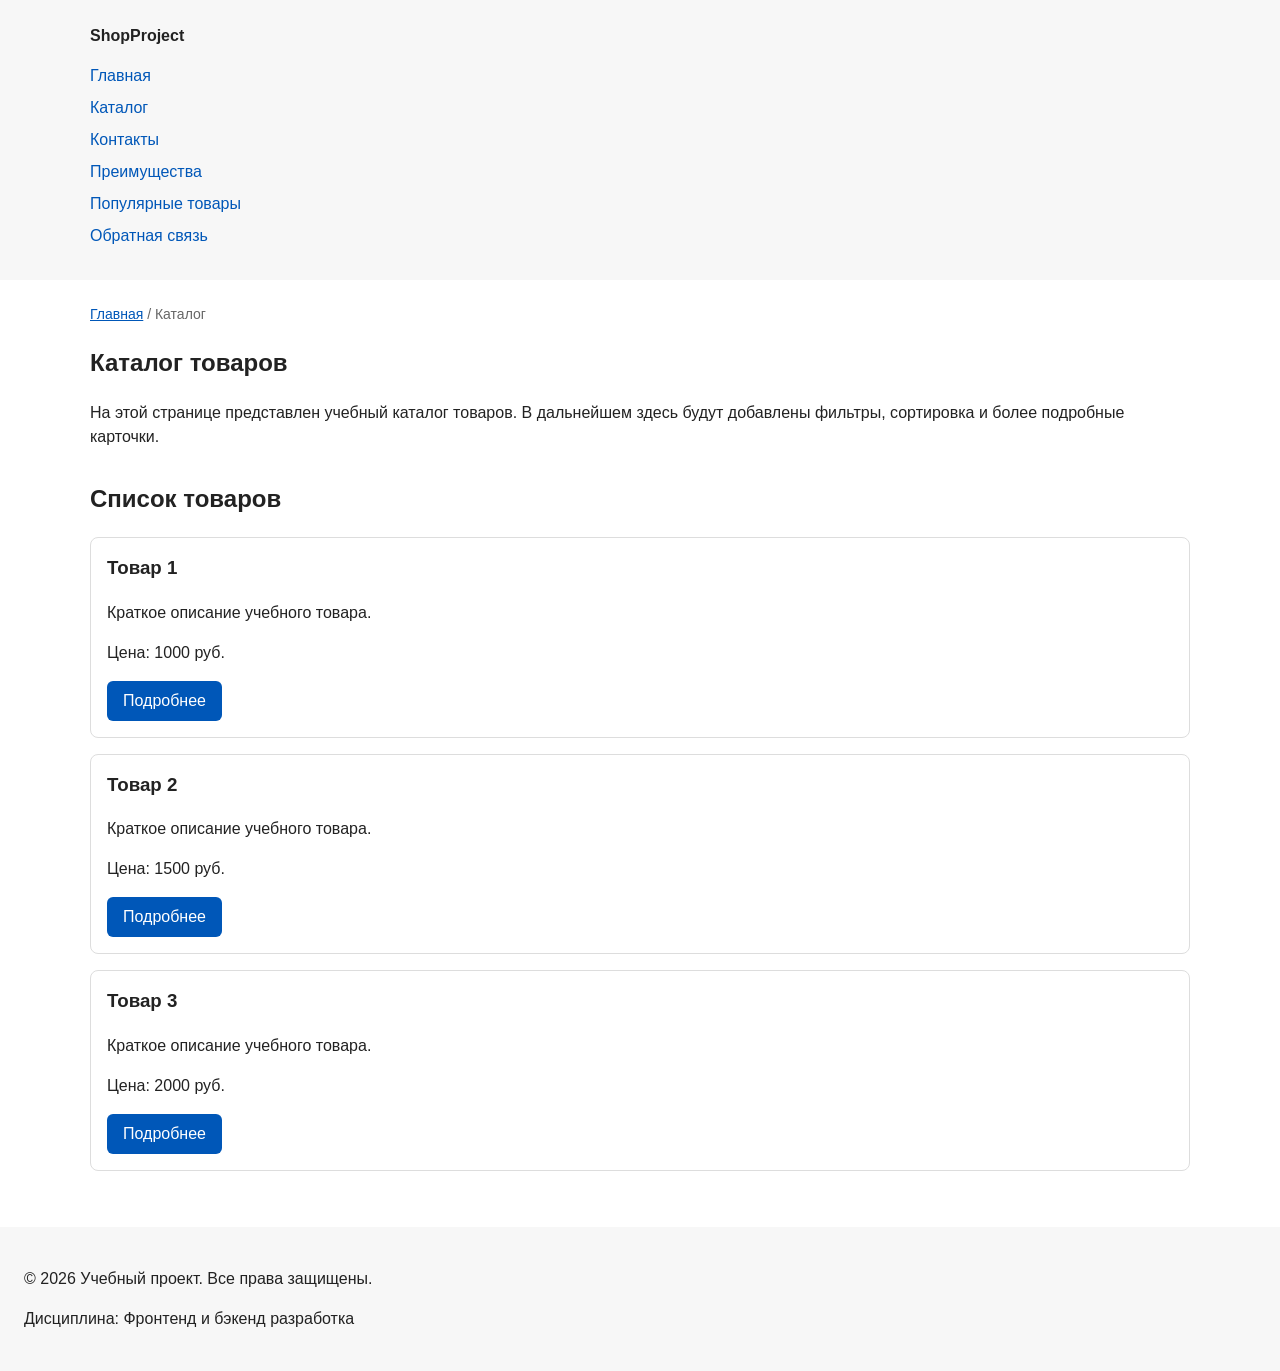
==== catalog.html @ d20fd54a "feat: add multi-page structure navigation and anchors" ====
<!DOCTYPE html>
<html lang="ru">
<head>
  <meta charset="UTF-8">
  <meta name="viewport" content="width=device-width, initial-scale=1.0">
  <meta name="description" content="Каталог товаров учебного интернет-магазина.">
  <title>Каталог товаров — Учебный интернет-магазин</title>
  <link rel="stylesheet" href="css/style.css">

  <meta property="og:type" content="website">
  <meta property="og:title" content="Учебный интернет-магазин">
  <meta property="og:description" content="Учебный frontend-проект интернет-магазина.">
  <meta property="og:image" content="https://username.github.io/kr1-html-css-shop/images/preview.jpg">
</head>
<body>
  <header>
    <div class="site-header">
      <a class="site-logo" href="index.html">ShopProject</a>

      <nav class="site-nav" aria-label="Основная навигация">
        <ul class="site-nav__list">
          <li><a href="index.html">Главная</a></li>
          <li><a href="catalog.html">Каталог</a></li>
          <li><a href="contacts.html">Контакты</a></li>
          <li><a href="index.html#advantages">Преимущества</a></li>
          <li><a href="index.html#popular">Популярные товары</a></li>
          <li><a href="index.html#contacts">Обратная связь</a></li>
        </ul>
      </nav>
    </div>
  </header>

  <main>
    <nav class="breadcrumbs" aria-label="Хлебные крошки">
      <a href="index.html">Главная</a>
      <span>Каталог</span>
    </nav>

    <section class="section">
      <h1>Каталог товаров</h1>
      <p>
        На этой странице представлен учебный каталог товаров.
        В дальнейшем здесь будут добавлены фильтры, сортировка и более
        подробные карточки.
      </p>
    </section>

    <section class="section">
      <h2>Список товаров</h2>

      <article class="product-card">
        <h3>Товар 1</h3>
        <p>Краткое описание учебного товара.</p>
        <p>Цена: 1000 руб.</p>
        <a class="button" href="index.html#popular">Подробнее</a>
      </article>

      <article class="product-card">
        <h3>Товар 2</h3>
        <p>Краткое описание учебного товара.</p>
        <p>Цена: 1500 руб.</p>
        <a class="button" href="index.html#popular">Подробнее</a>
      </article>

      <article class="product-card">
        <h3>Товар 3</h3>
        <p>Краткое описание учебного товара.</p>
        <p>Цена: 2000 руб.</p>
        <a class="button" href="index.html#popular">Подробнее</a>
      </article>
    </section>
  </main>

  <footer>
    <p>&copy; 2026 Учебный проект. Все права защищены.</p>
    <p>Дисциплина: Фронтенд и бэкенд разработка</p>
  </footer>
</body>
</html>
---- css/style.css ----
/* ===============================
   1. Переменные проекта
   =============================== */

:root {
  /* Основные цвета проекта */
  --color-bg: #ffffff;
  --color-text: #222222;
  --color-muted: #666666;
  --color-primary: #0057b8;
  --color-primary-dark: #003f86;
  --color-border: #dddddd;
  --color-surface: #f7f7f7;
  --color-surface-accent: #eef5ff;
  --color-danger: #b00020;
  --color-success: #168a2f;
  --color-success-bg: #eefaf0;
  --color-white: #ffffff;

  /* Отступы */
  --space-xs: 4px;
  --space-sm: 8px;
  --space-md: 16px;
  --space-lg: 24px;
  --space-xl: 32px;

  /* Скругления */
  --radius-sm: 6px;
  --radius-md: 8px;
  --radius-lg: 12px;

  /* Размеры */
  --container-width: 1100px;
}




/*

  Универсальное правило для всех элементов.

  border-box делает расчёт размеров более понятным:

  width включает content, padding и border.

*/


/*

  Убираем стандартный внешний отступ браузера у body.

  Без этого вокруг страницы может появиться белая рамка.

*/

/* ===============================
   2. Базовые стили
   =============================== */

* {
  box-sizing: border-box;
}

html {
  scroll-behavior: smooth;
}

body {
  margin: 0;
  font-family: Arial, sans-serif;
  line-height: 1.5;
  color: var(--color-text);
  background-color: var(--color-bg);
}


/*

  Задаём внутренние отступы для основных областей страницы.

  Это делает содержимое визуально отделённым от краёв окна браузера.

*/

header,
main,
footer {
  padding: var(--space-lg);
}



/*

  Оформляем шапку страницы.

  Пока используется простой светло-серый фон.

*/

header {
  background-color: var(--color-surface);
}

footer {
  background-color: var(--color-surface);
}


.breadcrumbs {
  max-width: var(--container-width);
  margin: 0 auto var(--space-md);
  font-size: 14px;
  color: var(--color-muted);
}

.breadcrumbs a {
  color: var(--color-primary);
}

.breadcrumbs span::before {
  content: " / ";
  color: var(--color-muted);
}

:target {
  outline: 2px dashed var(--color-primary);
  outline-offset: 4px;
}


/* ===============================
   3. Общие элементы интерфейса
   =============================== */

a {
  color: var(--color-primary);
}

a:hover {
  color: var(--color-primary-dark);
}

a:focus-visible {
  outline: 2px solid var(--color-primary);
  outline-offset: 3px;
}


/*

  Ограничиваем ширину содержимого шапки,

  чтобы оно не растягивалось слишком сильно на широких экранах.

*/

.site-header {

  max-width: 1100px;

  margin: 0 auto;

}



/*

  Оформляем текстовый логотип.

*/

.site-logo {

  font-weight: bold;

  text-decoration: none;

  color: #222222;

}



/*

  Убираем стандартные отступы и маркеры списка навигации.

*/

.site-nav__list {

  padding: 0;

  margin: 16px 0 0;

  list-style: none;

}



/*

  Добавляем расстояние между пунктами меню.

*/

.site-nav__list li {

  margin-bottom: 8px;

}



/*

  Оформляем ссылки меню.

*/

.site-nav__list a {

  color: #0057b8;

  text-decoration: none;

}



/*

  При наведении мыши подчёркиваем ссылку.

  Подробно состояния интерфейса будут рассмотрены в практической работе 1.7.

*/

.site-nav__list a:hover {

  text-decoration: underline;

}







/*

  Hero-блок — первый крупный блок страницы.

  Он визуально отделяется от остальных разделов фоном и отступами.

*/

/* ===============================
   4. Компоненты страницы
   =============================== */

.hero {
  max-width: var(--container-width);
  margin: 0 auto var(--space-xl);
  padding: var(--space-xl) var(--space-lg);
  background-color: var(--color-surface-accent);
  border-radius: var(--radius-lg);
}

.section {
  max-width: var(--container-width);
  margin: 0 auto var(--space-xl);
}

.section h2 {
  margin-top: 0;
}



/*

  Общий класс для разделов страницы.

*/

.section {

  max-width: 1100px;

  margin: 0 auto 32px;

}



/*

  Убираем лишний верхний отступ у заголовков разделов.

*/

.section h2 {

  margin-top: 0;

}









/*

  Карточка товара — самостоятельный блок.

  На следующих занятиях карточки будут доработаны и выстроены в сетку.

*/

.product-card {
  margin-bottom: var(--space-md);
  padding: var(--space-md);
  border: 1px solid var(--color-border);
  border-radius: var(--radius-md);
  background-color: var(--color-bg);
}

.product-card:hover {
  border-color: var(--color-primary);
}

.product-card h3 {
  margin-top: 0;
}



/*

  Убираем лишний верхний отступ у заголовка карточки.

*/

.product-card h3 {

  margin-top: 0;

}





/*

  Пока это обычная ссылка, но визуально она оформляется как кнопка.

*/

.button {
  display: inline-block;
  padding: var(--space-sm) var(--space-md);
  color: var(--color-white);
  background-color: var(--color-primary);
  text-decoration: none;
  border: none;
  border-radius: var(--radius-sm);
  cursor: pointer;
}

.button:hover {
  background-color: var(--color-primary-dark);
}

.button:focus-visible {
  outline: 2px solid var(--color-primary);
  outline-offset: 3px;
}

.button:disabled {
  opacity: 0.6;
  cursor: not-allowed;
}



/*

  Простое состояние наведения для кнопки.

*/

.button:hover {

  background-color: #003f86;

}

/* ===============================
   4. Компоненты страницы
   =============================== */

/*

  Дополнительный информационный блок.

*/

.aside-info {
  max-width: var(--container-width);
  margin: 0 auto var(--space-xl);
  padding: var(--space-md);
  border-left: 4px solid var(--color-primary);
  background-color: var(--color-surface);
}



/* ===============================
   5. Форма и модальное окно
   =============================== */

.order-dialog {
  width: min(100% - 32px, 560px);
  padding: var(--space-lg);
  border: none;
  border-radius: var(--radius-lg);
}

.order-dialog::backdrop {
  background-color: rgba(0, 0, 0, 0.5);
}

.form-field {
  margin-bottom: var(--space-md);
}

.form-field label {
  display: block;
  margin-bottom: var(--space-xs);
}

.form-field input,
.form-field select,
.form-field textarea {
  width: 100%;
  padding: 10px 12px;
  border: 1px solid var(--color-border);
  border-radius: var(--radius-sm);
  font: inherit;
}

.form-field input[type="checkbox"] {
  width: auto;
}

.form-field small {
  display: block;
  margin-top: var(--space-xs);
  color: var(--color-muted);
}




.form-field input:hover,
.form-field select:hover,
.form-field textarea:hover {
  border-color: var(--color-primary);
}

.form-field input:focus-visible,
.form-field select:focus-visible,
.form-field textarea:focus-visible,
.form-actions button:focus-visible {
  outline: 2px solid var(--color-primary);
  outline-offset: 3px;
}

[aria-invalid="true"] {
  border-color: var(--color-danger);
}

/*

  Видимый фокус для клавиатурной навигации.

*/

.form-field input:focus-visible,

.form-field select:focus-visible,

.form-field textarea:focus-visible,

.form-actions button:focus-visible {

  outline: 2px solid #0057b8;

  outline-offset: 2px;

}



/*

  Подсветка ошибочных полей.

  Атрибут aria-invalid будет добавляться через JavaScript.

*/

[aria-invalid="true"] {

  border-color: #b00020;

}



/*

  Кнопки формы.

*/

.form-actions {

  display: flex;

  gap: 12px;

  margin-top: 20px;

}



/*

  Сообщение об успешной отправке.

*/

.success-message {
  max-width: var(--container-width);
  margin: var(--space-lg) auto;
  padding: var(--space-md);
  border-left: 4px solid var(--color-success);
  background-color: var(--color-success-bg);
}
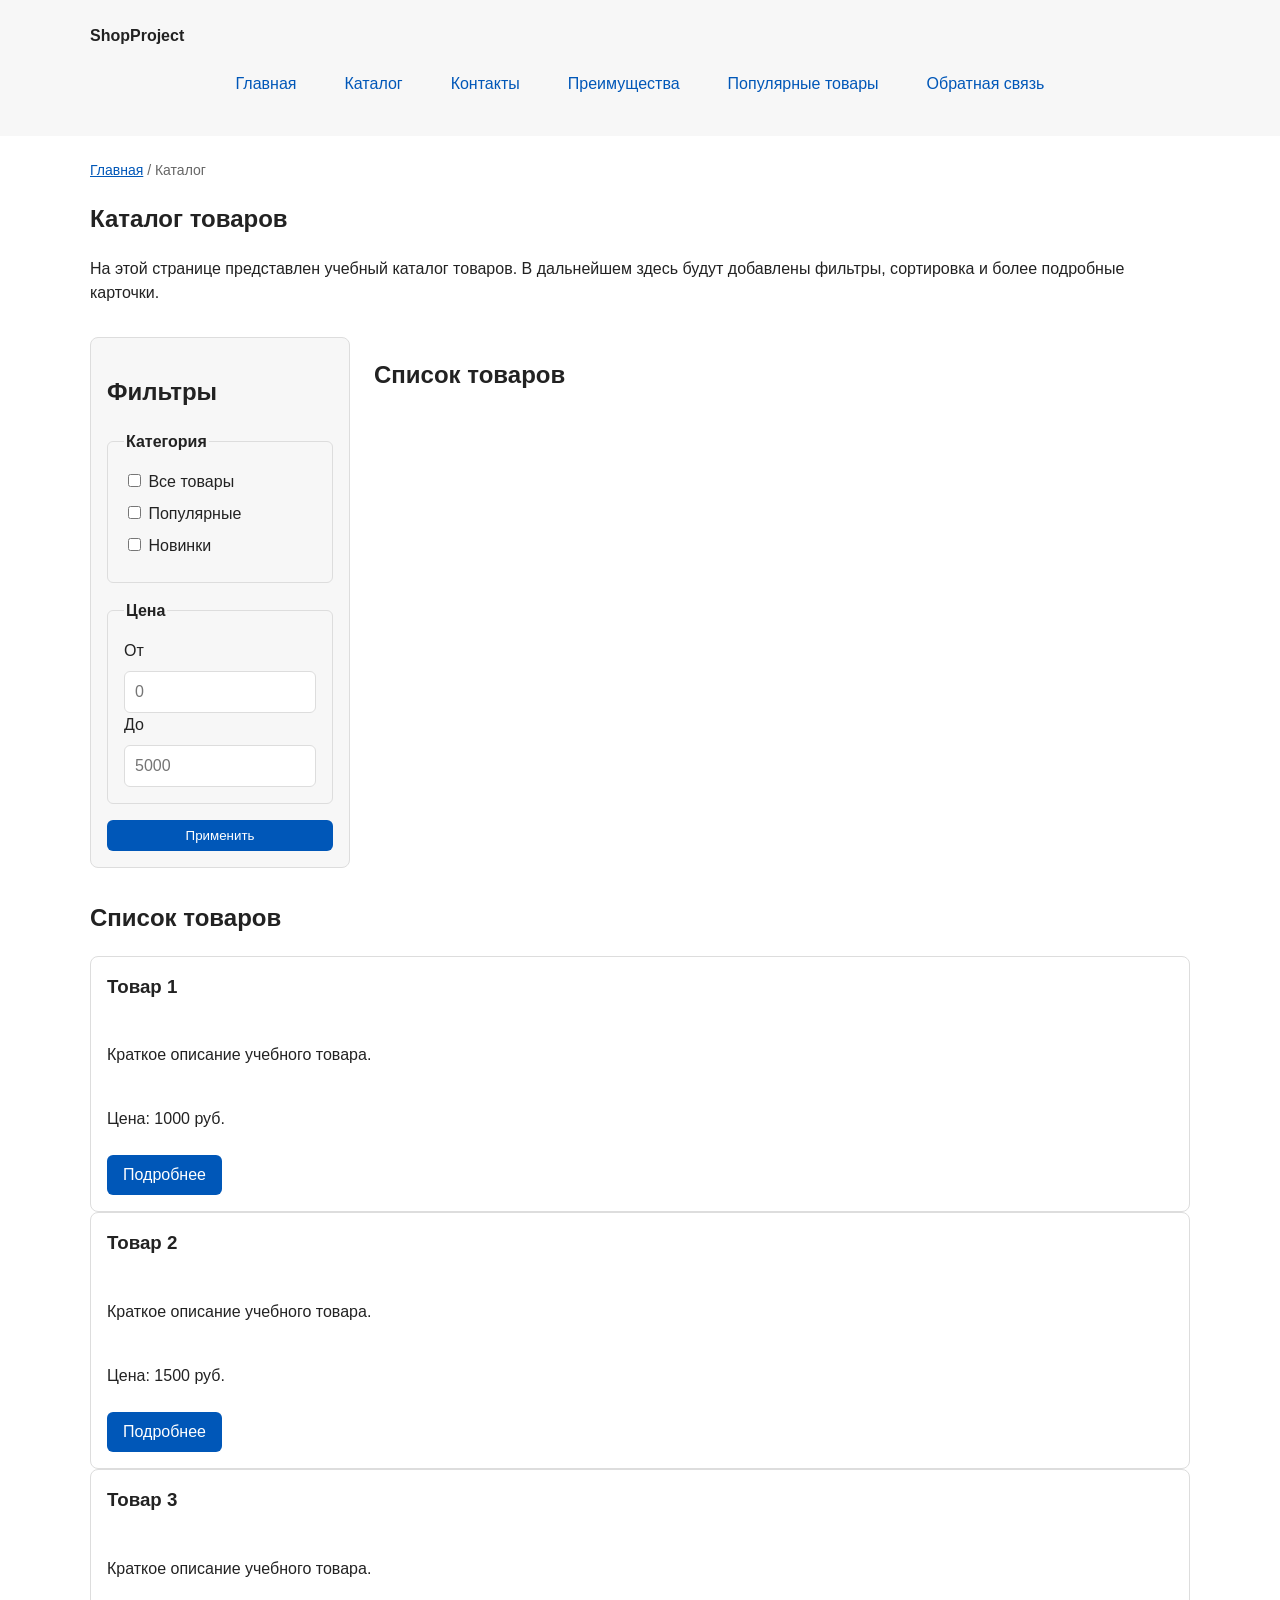
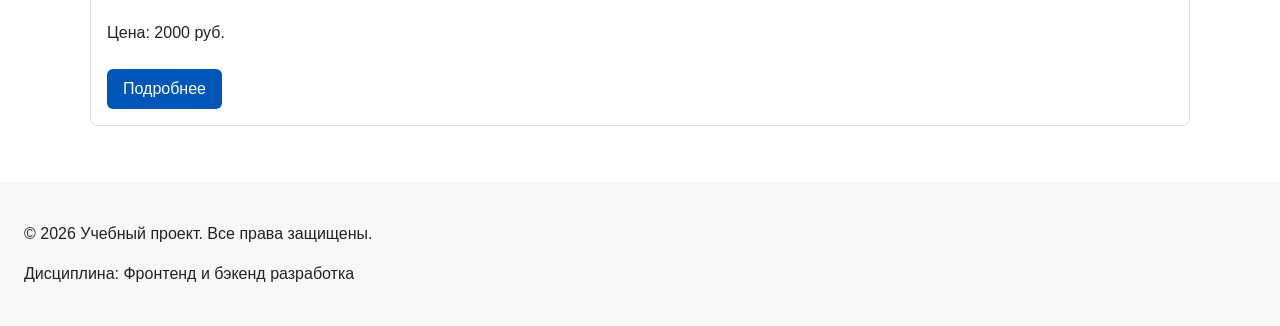
==== commit c85b996a: "feat: add flex navigation and grid catalog layout" ====
--- a/catalog.html
+++ b/catalog.html
@@ -45,6 +45,53 @@
       </p>
     </section>
 
+    <section class="catalog-layout">
+    <aside class="catalog-filters">
+        <h2>Фильтры</h2>
+
+        <form class="filters-form" action="#" method="get">
+        <fieldset>
+            <legend>Категория</legend>
+
+            <label>
+            <input type="checkbox" name="category" value="all">
+            Все товары
+            </label>
+
+            <label>
+            <input type="checkbox" name="category" value="popular">
+            Популярные
+            </label>
+
+            <label>
+            <input type="checkbox" name="category" value="new">
+            Новинки
+            </label>
+        </fieldset>
+
+        <fieldset>
+            <legend>Цена</legend>
+
+            <label for="price-from">От</label>
+            <input id="price-from" name="price-from" type="number" min="0" placeholder="0">
+
+            <label for="price-to">До</label>
+            <input id="price-to" name="price-to" type="number" min="0" placeholder="5000">
+        </fieldset>
+
+        <button class="button" type="submit">Применить</button>
+        </form>
+    </aside>
+
+    <section class="catalog-products">
+        <h2>Список товаров</h2>
+
+        <div class="products-grid">
+        <!-- Карточки товаров -->
+        </div>
+    </section>
+    </section>
+
     <section class="section">
       <h2>Список товаров</h2>
 
--- a/css/style.css
+++ b/css/style.css
@@ -36,6 +36,11 @@
 
 
 
+.products-grid {
+  display: grid;
+  grid-template-columns: repeat(3, 1fr);
+  gap: var(--space-lg);
+}
 
 /*
 
@@ -131,6 +136,55 @@
   outline-offset: 4px;
 }
 
+.catalog-layout {
+  max-width: var(--container-width);
+  margin: 0 auto var(--space-xl);
+  display: grid;
+  grid-template-columns: 260px 1fr;
+  grid-template-areas: "filters products";
+  gap: var(--space-lg);
+}
+
+.catalog-filters {
+  grid-area: filters;
+  padding: var(--space-md);
+  border: 1px solid var(--color-border);
+  border-radius: var(--radius-md);
+  background-color: var(--color-surface);
+}
+
+.catalog-products {
+  grid-area: products;
+}
+
+.filters-form {
+  display: grid;
+  gap: var(--space-md);
+}
+
+.filters-form fieldset {
+  margin: 0;
+  padding: var(--space-md);
+  border: 1px solid var(--color-border);
+  border-radius: var(--radius-sm);
+}
+
+.filters-form legend {
+  font-weight: 700;
+}
+
+.filters-form label {
+  display: block;
+  margin-bottom: var(--space-sm);
+}
+
+.filters-form input[type="number"] {
+  width: 100%;
+  padding: 8px 10px;
+  border: 1px solid var(--color-border);
+  border-radius: var(--radius-sm);
+  font: inherit;
+}
 
 /* ===============================
    3. Общие элементы интерфейса
@@ -193,13 +247,14 @@
 */
 
 .site-nav__list {
-
+  display: flex;
+  flex-wrap: wrap;
+  justify-content: center;
+  align-items: center;
+  gap: var(--space-md);
   padding: 0;
-
-  margin: 16px 0 0;
-
+  margin: var(--space-md) 0 0;
   list-style: none;
-
 }
 
 
@@ -225,11 +280,16 @@
 */
 
 .site-nav__list a {
-
-  color: #0057b8;
-
+  display: inline-block;
+  padding: var(--space-sm) var(--space-md);
+  color: var(--color-primary);
   text-decoration: none;
-
+  border-radius: var(--radius-sm);
+}
+
+.site-nav__list a:hover {
+  color: var(--color-white);
+  background-color: var(--color-primary);
 }
 
 
@@ -330,11 +390,19 @@
 */
 
 .product-card {
-  margin-bottom: var(--space-md);
+  display: flex;
+  flex-direction: column;
+  gap: var(--space-sm);
+  margin-bottom: 0;
   padding: var(--space-md);
   border: 1px solid var(--color-border);
   border-radius: var(--radius-md);
   background-color: var(--color-bg);
+}
+
+.product-card .button {
+  margin-top: auto;
+  align-self: flex-start;
 }
 
 .product-card:hover {
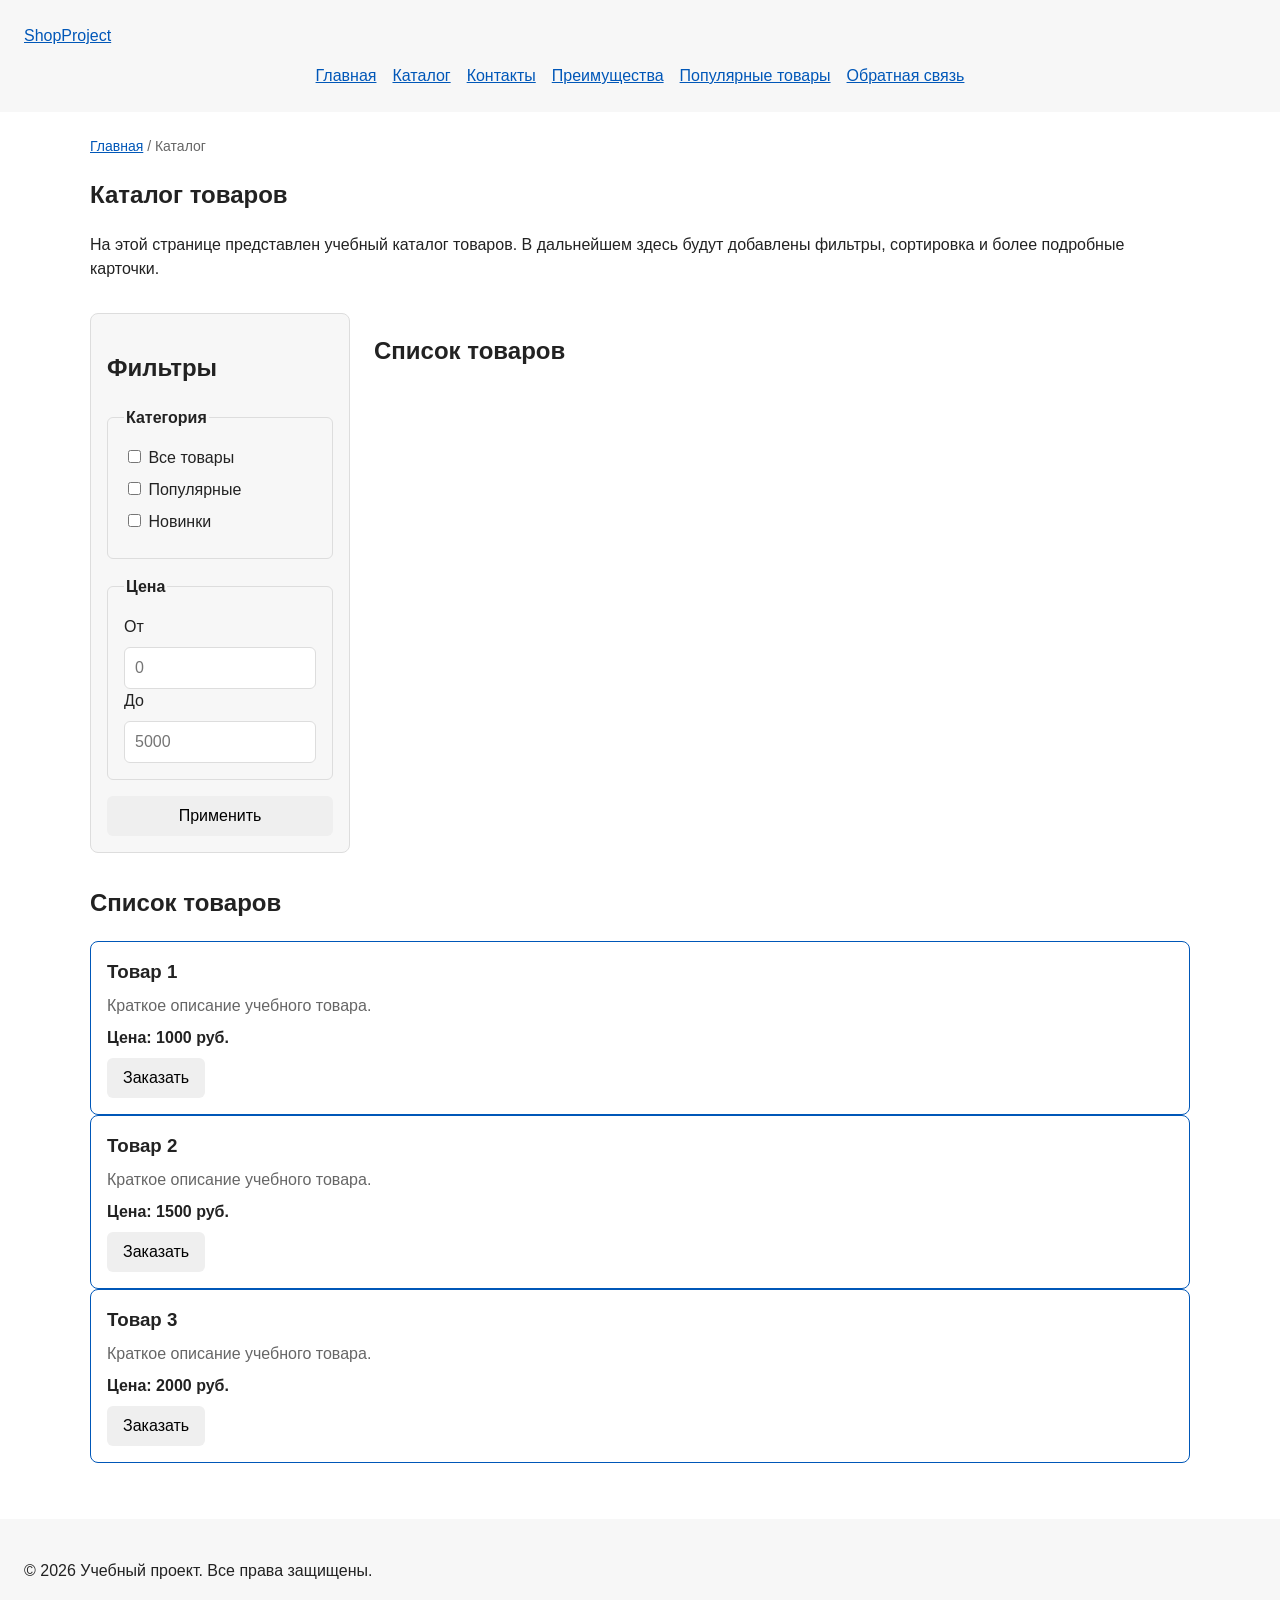
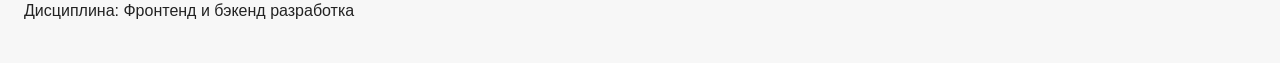
==== commit bff3e67f: "refactor: apply BEM naming to CSS classes" ====
--- a/catalog.html
+++ b/catalog.html
@@ -32,8 +32,8 @@
 
   <main>
     <nav class="breadcrumbs" aria-label="Хлебные крошки">
-      <a href="index.html">Главная</a>
-      <span>Каталог</span>
+        <a class="breadcrumbs__link" href="index.html">Главная</a>
+        <span class="breadcrumbs__current">Каталог</span>
     </nav>
 
     <section class="section">
@@ -95,26 +95,44 @@
     <section class="section">
       <h2>Список товаров</h2>
 
-      <article class="product-card">
-        <h3>Товар 1</h3>
-        <p>Краткое описание учебного товара.</p>
-        <p>Цена: 1000 руб.</p>
-        <a class="button" href="index.html#popular">Подробнее</a>
-      </article>
+      <article class="product-card product-card--featured">
+        <h3 class="product-card__title">Товар 1</h3>
+        <p class="product-card__description">Краткое описание учебного товара.</p>
+        <p class="product-card__price">Цена: 1000 руб.</p>
+        <button
+            class="button product-card__button"
+            type="button"
+            data-product="Товар 1"
+        >
+            Заказать
+        </button>
+        </article>
 
-      <article class="product-card">
-        <h3>Товар 2</h3>
-        <p>Краткое описание учебного товара.</p>
-        <p>Цена: 1500 руб.</p>
-        <a class="button" href="index.html#popular">Подробнее</a>
-      </article>
+      <article class="product-card product-card--featured">
+        <h3 class="product-card__title">Товар 2</h3>
+        <p class="product-card__description">Краткое описание учебного товара.</p>
+        <p class="product-card__price">Цена: 1500 руб.</p>
+        <button
+            class="button product-card__button"
+            type="button"
+            data-product="Товар 1"
+        >
+            Заказать
+        </button>
+        </article>
 
-      <article class="product-card">
-        <h3>Товар 3</h3>
-        <p>Краткое описание учебного товара.</p>
-        <p>Цена: 2000 руб.</p>
-        <a class="button" href="index.html#popular">Подробнее</a>
-      </article>
+      <article class="product-card product-card--featured">
+        <h3 class="product-card__title">Товар 3</h3>
+        <p class="product-card__description">Краткое описание учебного товара.</p>
+        <p class="product-card__price">Цена: 2000 руб.</p>
+        <button
+            class="button product-card__button"
+            type="button"
+            data-product="Товар 1"
+        >
+            Заказать
+        </button>
+        </article>
     </section>
   </main>
 
--- a/css/style.css
+++ b/css/style.css
@@ -122,11 +122,11 @@
   color: var(--color-muted);
 }
 
-.breadcrumbs a {
+.breadcrumbs__link {
   color: var(--color-primary);
 }
 
-.breadcrumbs span::before {
+.breadcrumbs__current::before {
   content: " / ";
   color: var(--color-muted);
 }
@@ -213,38 +213,20 @@
 */
 
 .site-header {
-
-  max-width: 1100px;
-
+  background-color: var(--color-surface);
+}
+
+.site-header__inner {
+  max-width: var(--container-width);
   margin: 0 auto;
-
-}
-
-
-
-/*
-
-  Оформляем текстовый логотип.
-
-*/
-
-.site-logo {
-
-  font-weight: bold;
-
+  padding: var(--space-lg);
+}
+
+.site-header__logo {
+  font-weight: 700;
+  color: var(--color-text);
   text-decoration: none;
-
-  color: #222222;
-
-}
-
-
-
-/*
-
-  Убираем стандартные отступы и маркеры списка навигации.
-
-*/
+}
 
 .site-nav__list {
   display: flex;
@@ -257,29 +239,7 @@
   list-style: none;
 }
 
-
-
-/*
-
-  Добавляем расстояние между пунктами меню.
-
-*/
-
-.site-nav__list li {
-
-  margin-bottom: 8px;
-
-}
-
-
-
-/*
-
-  Оформляем ссылки меню.
-
-*/
-
-.site-nav__list a {
+.site-nav__link {
   display: inline-block;
   padding: var(--space-sm) var(--space-md);
   color: var(--color-primary);
@@ -287,25 +247,19 @@
   border-radius: var(--radius-sm);
 }
 
-.site-nav__list a:hover {
+.site-nav__link:hover {
   color: var(--color-white);
   background-color: var(--color-primary);
 }
 
-
-
-/*
-
-  При наведении мыши подчёркиваем ссылку.
-
-  Подробно состояния интерфейса будут рассмотрены в практической работе 1.7.
-
-*/
-
-.site-nav__list a:hover {
-
-  text-decoration: underline;
-
+.site-nav__link:focus-visible {
+  outline: 2px solid var(--color-primary);
+  outline-offset: 3px;
+}
+
+.site-nav__link--active {
+  color: var(--color-white);
+  background-color: var(--color-primary);
 }
 
 
@@ -393,38 +347,46 @@
   display: flex;
   flex-direction: column;
   gap: var(--space-sm);
-  margin-bottom: 0;
   padding: var(--space-md);
   border: 1px solid var(--color-border);
   border-radius: var(--radius-md);
   background-color: var(--color-bg);
 }
 
-.product-card .button {
+.product-card:hover {
+  border-color: var(--color-primary);
+}
+
+.product-card--featured {
+  border-color: var(--color-primary);
+}
+
+.product-card--discount {
+  border-color: var(--color-danger);
+}
+
+.product-card__title {
+  margin: 0;
+  color: var(--color-text);
+}
+
+.product-card__description {
+  margin: 0;
+  color: var(--color-muted);
+}
+
+.product-card__price {
+  margin: 0;
+  font-weight: 700;
+}
+
+.product-card--discount .product-card__price {
+  color: var(--color-danger);
+}
+
+.product-card__button {
   margin-top: auto;
   align-self: flex-start;
-}
-
-.product-card:hover {
-  border-color: var(--color-primary);
-}
-
-.product-card h3 {
-  margin-top: 0;
-}
-
-
-
-/*
-
-  Убираем лишний верхний отступ у заголовка карточки.
-
-*/
-
-.product-card h3 {
-
-  margin-top: 0;
-
 }
 
 
@@ -440,16 +402,31 @@
 .button {
   display: inline-block;
   padding: var(--space-sm) var(--space-md);
+  border: none;
+  border-radius: var(--radius-sm);
+  font: inherit;
+  text-decoration: none;
+  cursor: pointer;
+}
+
+.button--primary {
   color: var(--color-white);
   background-color: var(--color-primary);
-  text-decoration: none;
-  border: none;
-  border-radius: var(--radius-sm);
-  cursor: pointer;
-}
-
-.button:hover {
+}
+
+.button--primary:hover {
   background-color: var(--color-primary-dark);
+}
+
+.button--secondary {
+  color: var(--color-primary);
+  background-color: transparent;
+  border: 1px solid var(--color-primary);
+}
+
+.button--secondary:hover {
+  color: var(--color-white);
+  background-color: var(--color-primary);
 }
 
 .button:focus-visible {
@@ -457,23 +434,10 @@
   outline-offset: 3px;
 }
 
-.button:disabled {
+.button:disabled,
+.button--disabled {
   opacity: 0.6;
   cursor: not-allowed;
-}
-
-
-
-/*
-
-  Простое состояние наведения для кнопки.
-
-*/
-
-.button:hover {
-
-  background-color: #003f86;
-
 }
 
 /* ===============================
@@ -509,6 +473,10 @@
 
 .order-dialog::backdrop {
   background-color: rgba(0, 0, 0, 0.5);
+}
+
+.order-dialog__title {
+  margin-top: 0;
 }
 
 .form-field {
